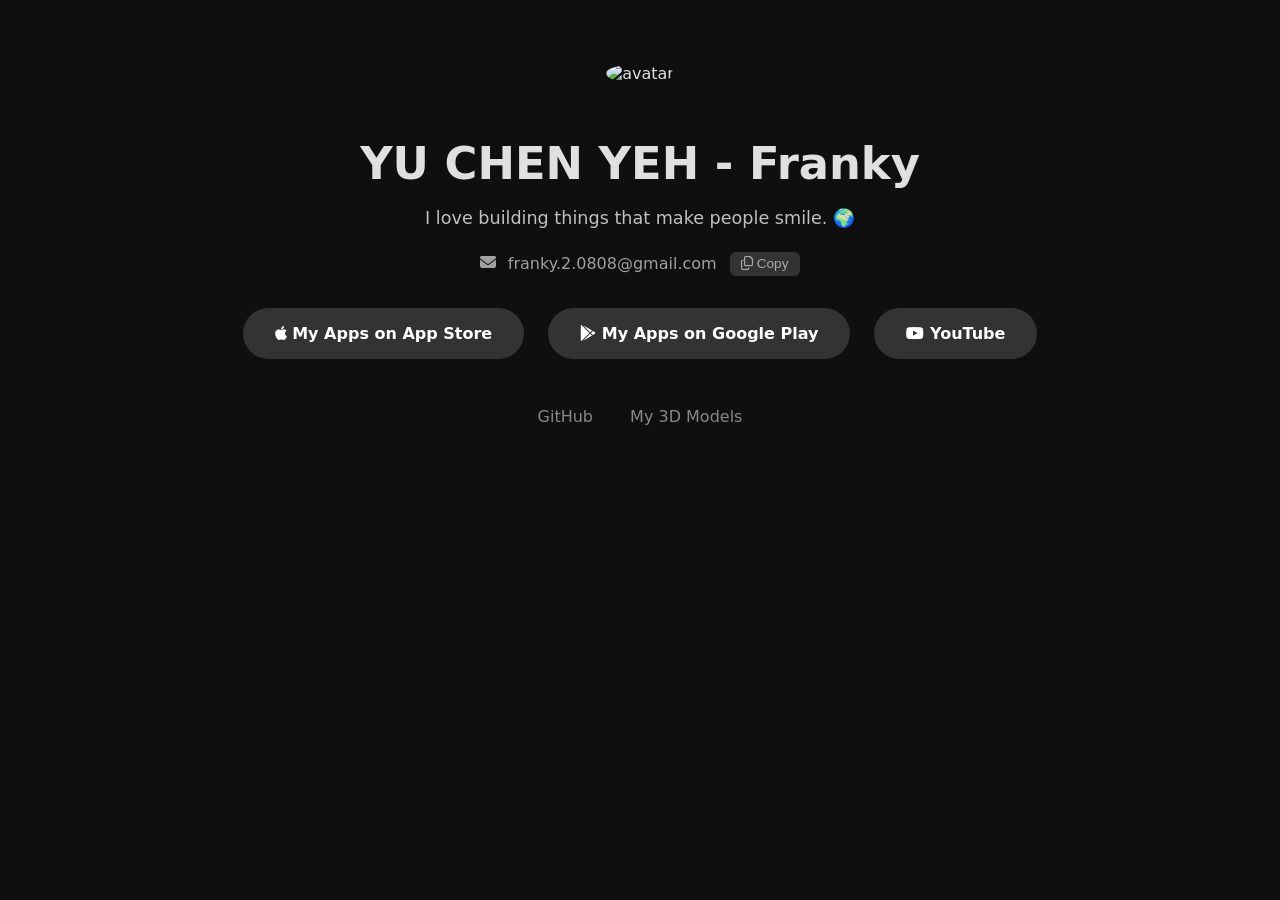
==== index.html @ 27834a2b "更新首頁連結，新增 App Store 和 Google Play 的按鈕，調整社交媒體連結樣式" ====
<!DOCTYPE html>
<html lang="en">
<head>
  <meta charset="UTF-8" />
  <meta name="viewport" content="width=device-width, initial-scale=1.0"/>
  <link rel="icon" type="image/x-icon" href="favicon.ico">
  <!-- PNG 格式 (建議加入) -->
  <link rel="icon" type="image/png" sizes="32x32" href="favicon-32x32.png">
  <link rel="icon" type="image/png" sizes="16x16" href="favicon-16x16.png">
  <title>YU CHEN YEH - Franky</title>
  <link rel="stylesheet" href="https://cdnjs.cloudflare.com/ajax/libs/font-awesome/6.5.0/css/all.min.css"/>

  <link rel="stylesheet" href="main.css"/>
</head>
<body>
  <div class="container">
    <img src="https://github.com/YU-CHEN-YEH-Franky.png" alt="avatar" width="180" style="border-radius:50%; margin-bottom:1.5rem;">
    <h1>YU CHEN YEH - Franky</h1>
    <p style="color:#c0c0c0; font-size:1.1rem; margin-bottom:1.5rem;">I love building things that make people smile. 🌍</p>

    <p style="color:#a0a0a0; font-size:1rem; margin-bottom:1.5rem;">
      <i class="fa-solid fa-envelope" style="margin-right:0.4rem;"></i>
      <span id="email-text">franky.2.0808@gmail.com</span>
      <button class="copy-btn" onclick="copyEmail()"><i class="fa-regular fa-copy"></i> Copy</button>
    </p>

    <div class="links">
      <a href="https://apps.apple.com/developer/yu-chen-yeh/id1674576975" class="btn" target="_blank" rel="noopener noreferrer"><i class="fa-brands fa-apple"></i> My Apps on App Store</a>
      <a href="https://play.google.com/store/apps/developer?id=YU+CHEN+YEH+Apps" class="btn" target="_blank" rel="noopener noreferrer"><i class="fa-brands fa-google-play"></i> My Apps on Google Play</a>
      <a href="https://www.youtube.com/channel/UCaZsGCzu3SZpq3bUerm9DZA" class="btn" target="_blank" rel="noopener noreferrer"><i class="fa-brands fa-youtube"></i> YouTube</a>
      <!-- <a href="show_all_app.html" class="btn"><i class="fa-solid fa-mobile-screen"></i> Apps </a> -->
    </div>

    <div style="margin-top:3rem;">
      <a href="https://github.com/yu-chen-yeh-franky" target="_blank" class="social">GitHub</a>
      <a href="https://www.printables.com/@YUCHENYEHFra_4574192" target="_blank" class="social">My 3D Models</a>
    </div>

  </div>
  <script>
    function copyEmail() {
      const email = document.getElementById('email-text').textContent;
      navigator.clipboard.writeText(email).then(() => {
        const btn = document.querySelector('.copy-btn');
        btn.innerHTML = '<i class="fa-solid fa-check"></i> Copied';
        setTimeout(() => { btn.innerHTML = '<i class="fa-regular fa-copy"></i> Copy'; }, 2000);
      });
    }
  </script>
</body>
</html>
---- main.css ----
html { height: 100%; overflow-y: auto; -webkit-overflow-scrolling: touch; }
body {
	font-family: system-ui, sans-serif;
	margin:0; padding:0;
	background:#0f0f0f;
	color:#e0e0e0;
	min-height: 100%;
	overflow-x: hidden;
	position: relative;
}
.container {
	max-width:800px;
	margin:0 auto;
	padding:4rem 1rem;
	text-align:center;
}
h1 { font-size:3.5rem; margin-bottom:0.5rem; }
.tagline { font-size:1.4rem; color:#a0a0a0; margin-bottom:2rem; }
.links { display:flex; flex-wrap:wrap; justify-content:center; gap:1.5rem; margin:2rem 0; }
.social { font-size:1rem; margin:0 1rem; color:#888; text-decoration:none; }
.social:hover { color:white; }
.copy-btn { background:#333; border:none; color:#aaa; padding:0.3rem 0.7rem; border-radius:6px; cursor:pointer; font-size:0.85rem; margin-left:0.5rem; transition:0.2s; }
.copy-btn:hover { background:#555; color:white; }

.btn { background:#333; color:white; padding:1rem 2rem; border-radius:50px; text-decoration:none; font-weight:bold; transition:0.3s; }
.btn:hover { background:#555; transform:translateY(-3px); }

.container {
	max-width: 1200px;
	margin: 0 auto;
	padding: 4rem 1rem;
	text-align: center;
}
h1 {
	font-size: 2.8rem;
	margin-bottom: 0.5rem;
}
.subtitle {
	font-size: 1.3rem;
	color: #a0a0a0;
	margin-bottom: 3rem;
}
.app-grid {
	display: grid;
	grid-template-columns: repeat(2, 1fr);
	gap: 1.8rem;
	margin-top: 2rem;
}
@media (max-width: 850px) {
	.app-grid {
		grid-template-columns: 1fr;
	}
}
.app-card {
	background: #1a1a1a;
	border-radius: 16px;
	padding: 1.5rem;
	text-align: left;
	transition: 0.2s;
	display: flex;
	align-items: center;
}
.app-card:hover {
	transform: translateY(-4px);
	background: #222;
}
.app-icon {
	width: 80px;
	height: 80px;
	border-radius: 18px;
	object-fit: cover;
	margin-right: 1rem;
}
.app-name {
	font-size: 1.35rem;
	margin: 0.5rem 0 0.3rem;
	color: #fff;
}
.app-desc {
	color: #b0b0b0;
	font-size: 0.98rem;
	line-height: 1.5;
	margin-bottom: 1.2rem;
}
.app-link {
	color: #4da6ff;
	text-decoration: none;
	font-weight: 500;
	display: inline-flex;
	align-items: center;
	gap: 0.4rem;
}
.app-link:hover {
	color: #80c0ff;
}
.back-btn {
	display: inline-flex;
	align-items: center;
	gap: 0.5rem;
	color: #888;
	text-decoration: none;
	margin-bottom: 2rem;
	font-size: 1.05rem;
	padding: 0.5rem 1.2rem;
	border-radius: 8px;
	transition:
		background 0.2s,
		color 0.2s;
}
.back-btn:hover,
.back-btn:focus {
	color: #fff;
	background: #222;
	outline: none;
}
.app-tags {
	margin-top: 0.2rem;
}
.app-tag {
	display: inline-block;
	background: #2a2a2a;
	color: #4da6ff;
	border-radius: 8px;
	font-size: 0.85rem;
	padding: 0.18em 0.8em;
	margin-right: 0.5em;
	margin-bottom: 0.2em;
	font-weight: 500;
	letter-spacing: 0.02em;
}
.app-tag-gray {
	display: inline-block;
	background: #2a2a2a;
	color: #c3c3c4;
	border-radius: 8px;
	font-size: 0.85rem;
	padding: 0.18em 0.8em;
	margin-right: 0.5em;
	margin-bottom: 0.2em;
	font-weight: 500;
	letter-spacing: 0.02em;
}

.description {
	font-size: 1.15rem;
	line-height: 1.7;
	color: #c0c0c0;
	max-width: 620px;
	margin: 0 auto 3rem;
}

.back-link {
	display: inline-flex;
	align-items: center;
	gap: 0.5rem;
	color: #888;
	text-decoration: none;
	margin-bottom: 3rem;
	font-size: 1rem;
}
.back-link:hover { color: #ccc; }
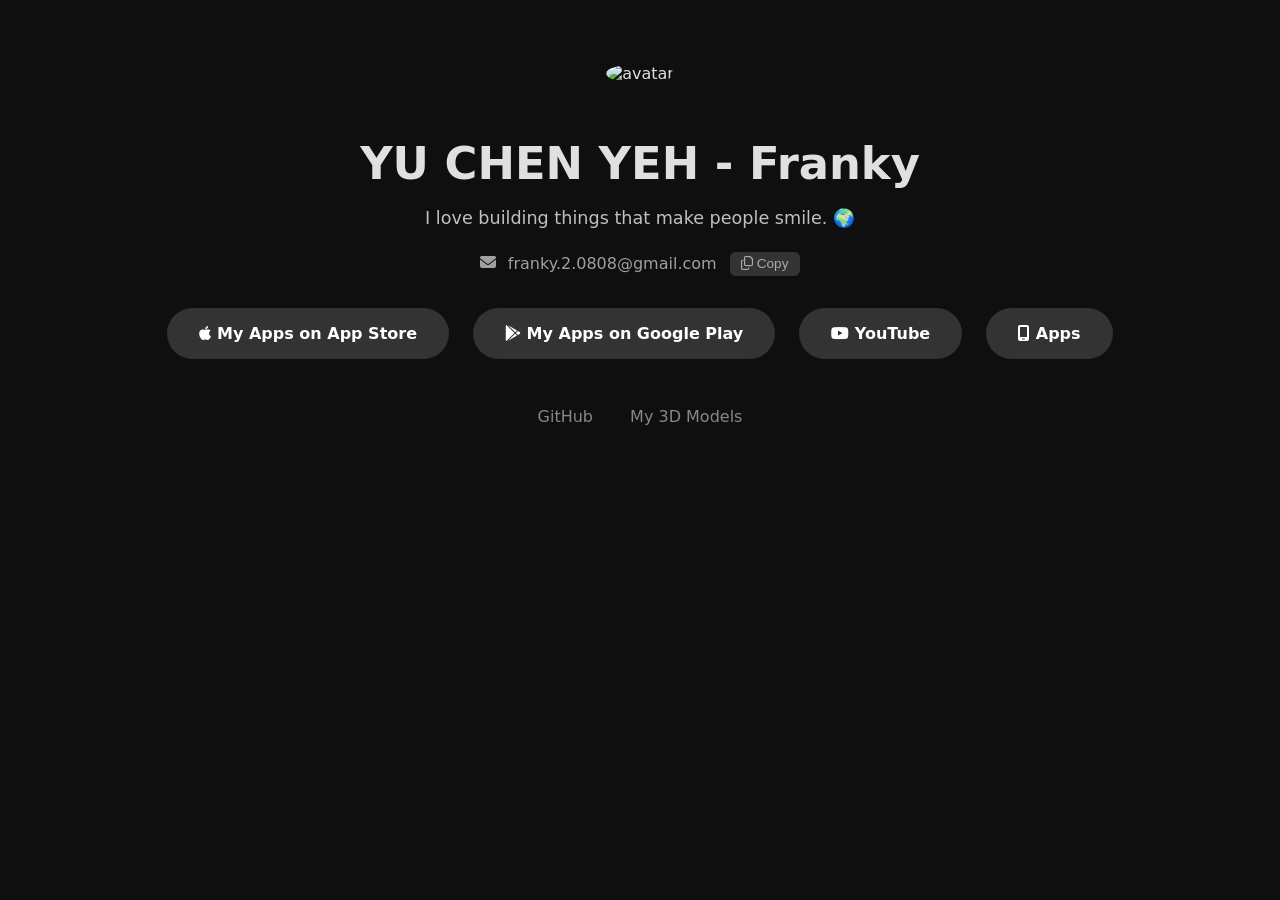
==== commit 0e27e436: "更新 VibeCraft Timer 頁面的 FAQ 區塊，調整問題與答案以提供更清晰的資訊；修正首頁的應用程式連結，並啟用顯示所有應用程式的按鈕" ====
--- a/index.html
+++ b/index.html
@@ -28,7 +28,7 @@
       <a href="https://apps.apple.com/developer/yu-chen-yeh/id1674576975" class="btn" target="_blank" rel="noopener noreferrer"><i class="fa-brands fa-apple"></i> My Apps on App Store</a>
       <a href="https://play.google.com/store/apps/developer?id=YU+CHEN+YEH+Apps" class="btn" target="_blank" rel="noopener noreferrer"><i class="fa-brands fa-google-play"></i> My Apps on Google Play</a>
       <a href="https://www.youtube.com/channel/UCaZsGCzu3SZpq3bUerm9DZA" class="btn" target="_blank" rel="noopener noreferrer"><i class="fa-brands fa-youtube"></i> YouTube</a>
-      <!-- <a href="show_all_app.html" class="btn"><i class="fa-solid fa-mobile-screen"></i> Apps </a> -->
+      <a href="show_all_app.html" class="btn"><i class="fa-solid fa-mobile-screen"></i> Apps </a>
     </div>
 
     <div style="margin-top:3rem;">
--- a/main.css
+++ b/main.css
@@ -160,5 +160,54 @@
 }
 .back-link:hover { color: #ccc; }
 
-
-
+/* FAQ Section */
+.faq-section {
+  max-width: 680px;
+  margin: 3rem auto 0;
+  text-align: left;
+}
+.faq-title {
+  font-size: 1.8rem;
+  margin-bottom: 1.5rem;
+  text-align: center;
+  color: #fff;
+}
+.faq-item {
+  border-bottom: 1px solid #2a2a2a;
+}
+.faq-question {
+  width: 100%;
+  background: none;
+  border: none;
+  color: #e0e0e0;
+  font-size: 1.05rem;
+  font-weight: 600;
+  text-align: left;
+  padding: 1.1rem 0.2rem;
+  cursor: pointer;
+  display: flex;
+  justify-content: space-between;
+  align-items: center;
+  gap: 1rem;
+  transition: color 0.2s;
+}
+.faq-question:hover { color: #fff; }
+.faq-icon {
+  flex-shrink: 0;
+  transition: transform 0.25s;
+  color: #888;
+}
+.faq-icon.rotated { transform: rotate(180deg); }
+.faq-answer {
+  max-height: 0;
+  overflow: hidden;
+  color: #b0b0b0;
+  font-size: 1rem;
+  line-height: 1.7;
+  transition: max-height 0.3s ease, padding 0.3s ease;
+  padding: 0 0.2rem;
+}
+.faq-answer.open {
+  max-height: 300px;
+  padding: 0 0.2rem 1.1rem;
+}
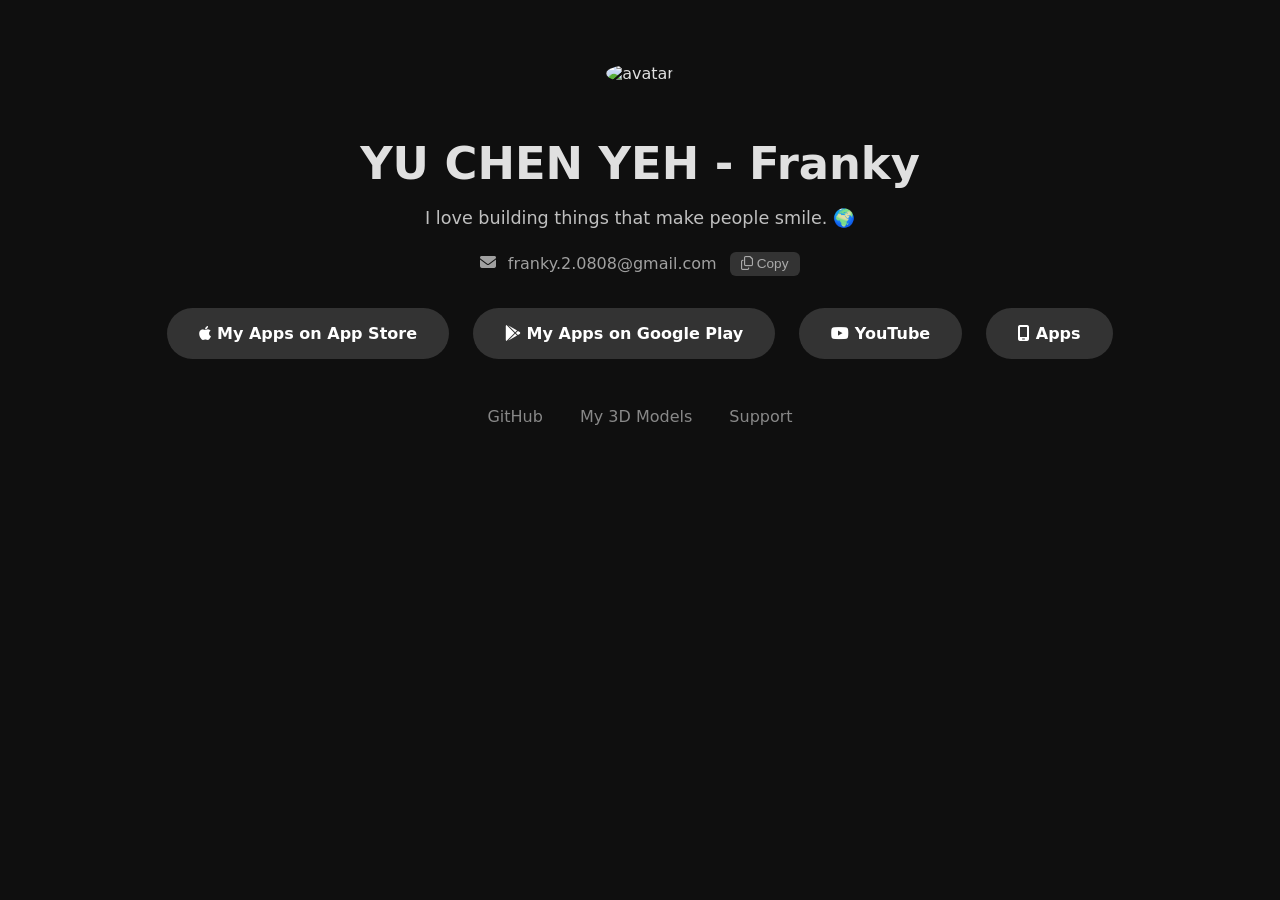
==== commit c492c973: "新增支援頁面連結至首頁，以提供使用者更多資源" ====
--- a/index.html
+++ b/index.html
@@ -34,6 +34,7 @@
     <div style="margin-top:3rem;">
       <a href="https://github.com/yu-chen-yeh-franky" target="_blank" class="social">GitHub</a>
       <a href="https://www.printables.com/@YUCHENYEHFra_4574192" target="_blank" class="social">My 3D Models</a>
+      <a href="support.html" class="social">Support</a>
     </div>
 
   </div>
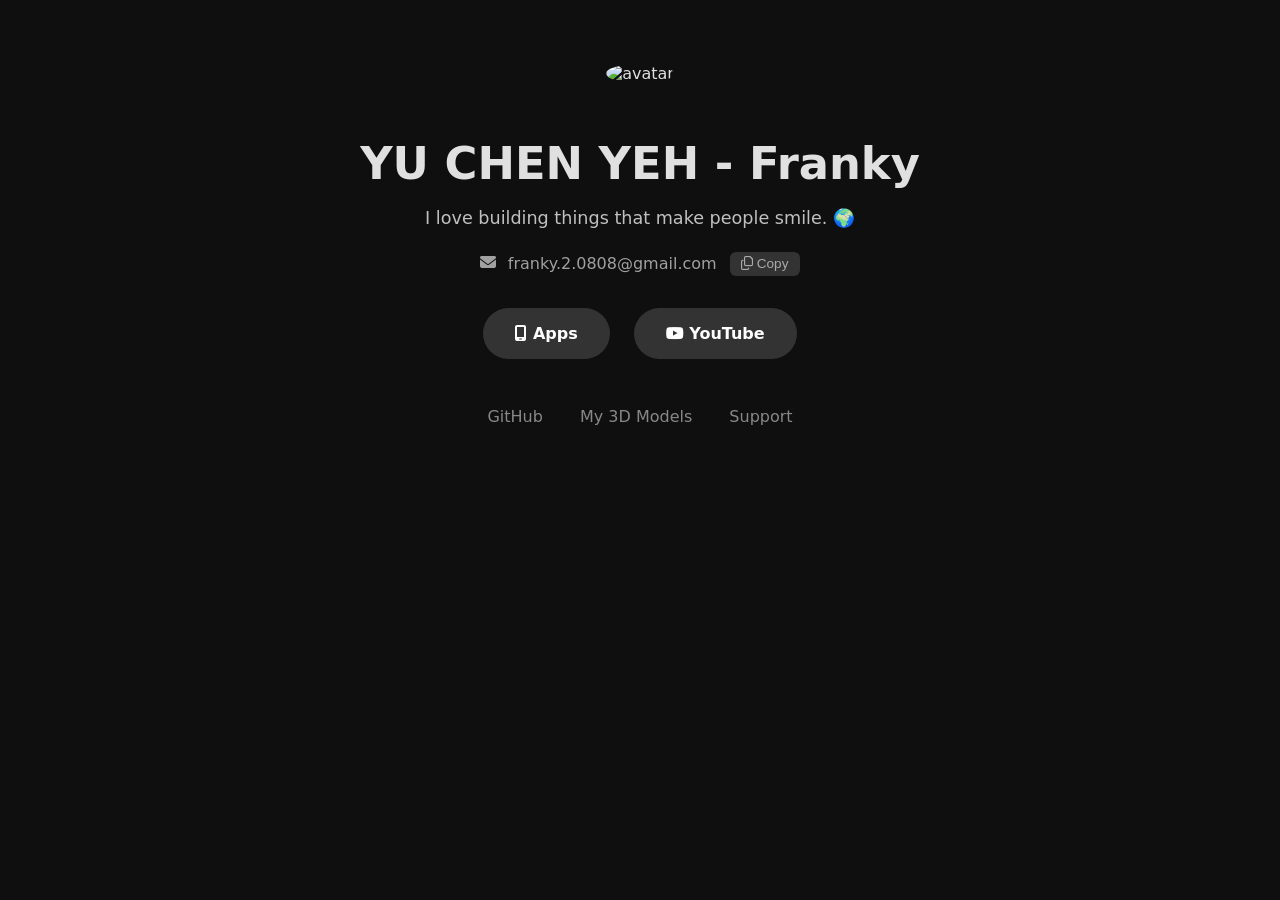
==== commit b90f82d8: "新增 Princess Card Trick 頁面，包含應用程式下載連結、常見問題及解答，並更新顯示樣式" ====
--- a/index.html
+++ b/index.html
@@ -25,10 +25,8 @@
     </p>
 
     <div class="links">
-      <a href="https://apps.apple.com/developer/yu-chen-yeh/id1674576975" class="btn" target="_blank" rel="noopener noreferrer"><i class="fa-brands fa-apple"></i> My Apps on App Store</a>
-      <a href="https://play.google.com/store/apps/developer?id=YU+CHEN+YEH+Apps" class="btn" target="_blank" rel="noopener noreferrer"><i class="fa-brands fa-google-play"></i> My Apps on Google Play</a>
+      <a href="show_all_app.html" class="btn"><i class="fa-solid fa-mobile-screen"></i> Apps </a>
       <a href="https://www.youtube.com/channel/UCaZsGCzu3SZpq3bUerm9DZA" class="btn" target="_blank" rel="noopener noreferrer"><i class="fa-brands fa-youtube"></i> YouTube</a>
-      <a href="show_all_app.html" class="btn"><i class="fa-solid fa-mobile-screen"></i> Apps </a>
     </div>
 
     <div style="margin-top:3rem;">
--- a/main.css
+++ b/main.css
@@ -46,6 +46,9 @@
 	gap: 1.8rem;
 	margin-top: 2rem;
 }
+.app-grid > a {
+	display: flex;
+}
 @media (max-width: 850px) {
 	.app-grid {
 		grid-template-columns: 1fr;
@@ -58,7 +61,8 @@
 	text-align: left;
 	transition: 0.2s;
 	display: flex;
-	align-items: center;
+	align-items: flex-start;
+	flex: 1;
 }
 .app-card:hover {
 	transform: translateY(-4px);
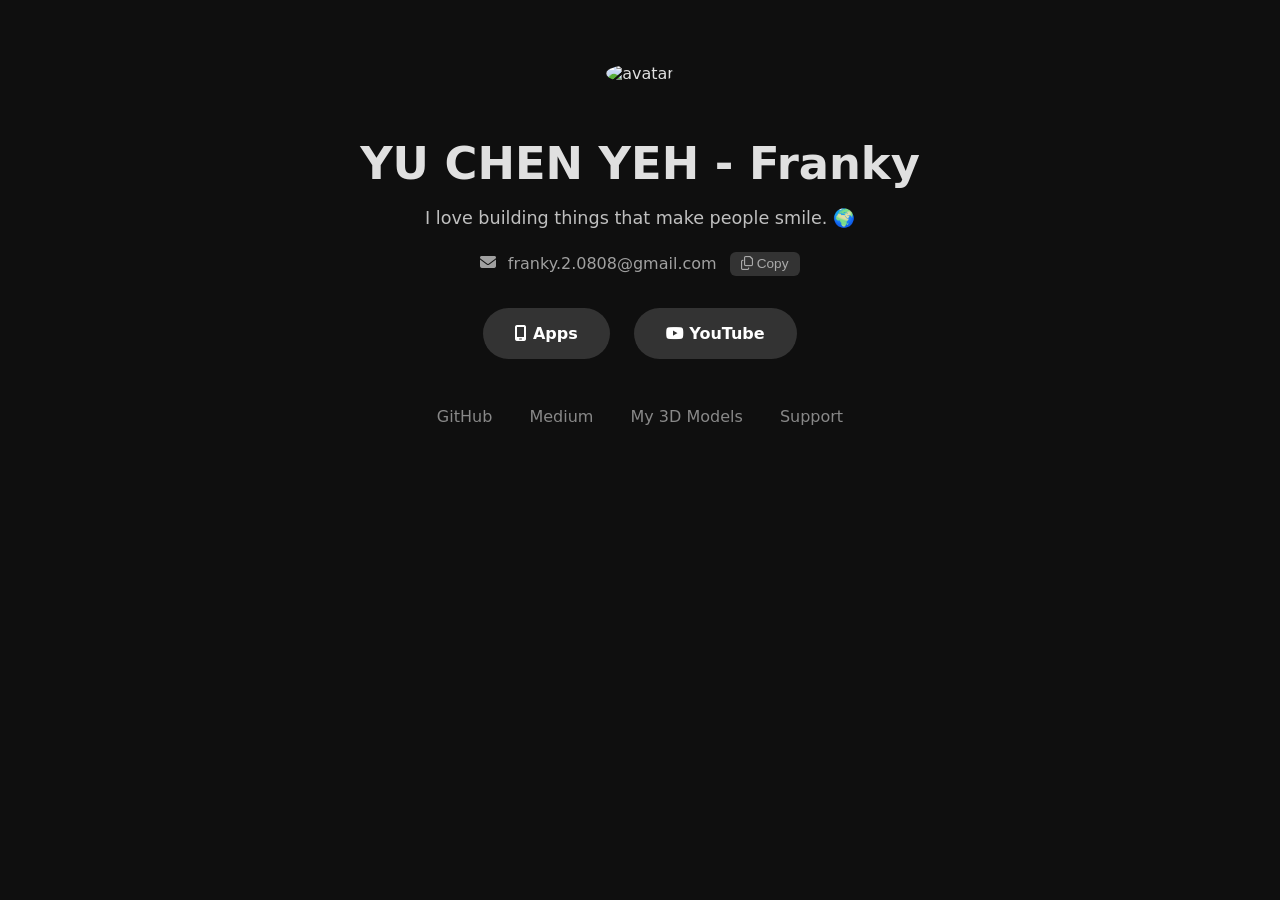
==== commit 7ce485f2: "新增支援medium連結" ====
--- a/index.html
+++ b/index.html
@@ -10,7 +10,7 @@
   <title>YU CHEN YEH - Franky</title>
   <link rel="stylesheet" href="https://cdnjs.cloudflare.com/ajax/libs/font-awesome/6.5.0/css/all.min.css"/>
 
-  <link rel="stylesheet" href="main.css"/>
+  <link rel="stylesheet" href="main.css?v=2"/>
 </head>
 <body>
   <div class="container">
@@ -31,6 +31,7 @@
 
     <div style="margin-top:3rem;">
       <a href="https://github.com/yu-chen-yeh-franky" target="_blank" class="social">GitHub</a>
+      <a href="https://medium.com/@franky.2.0808" target="_blank" class="social">Medium</a>
       <a href="https://www.printables.com/@YUCHENYEHFra_4574192" target="_blank" class="social">My 3D Models</a>
       <a href="support.html" class="social">Support</a>
     </div>
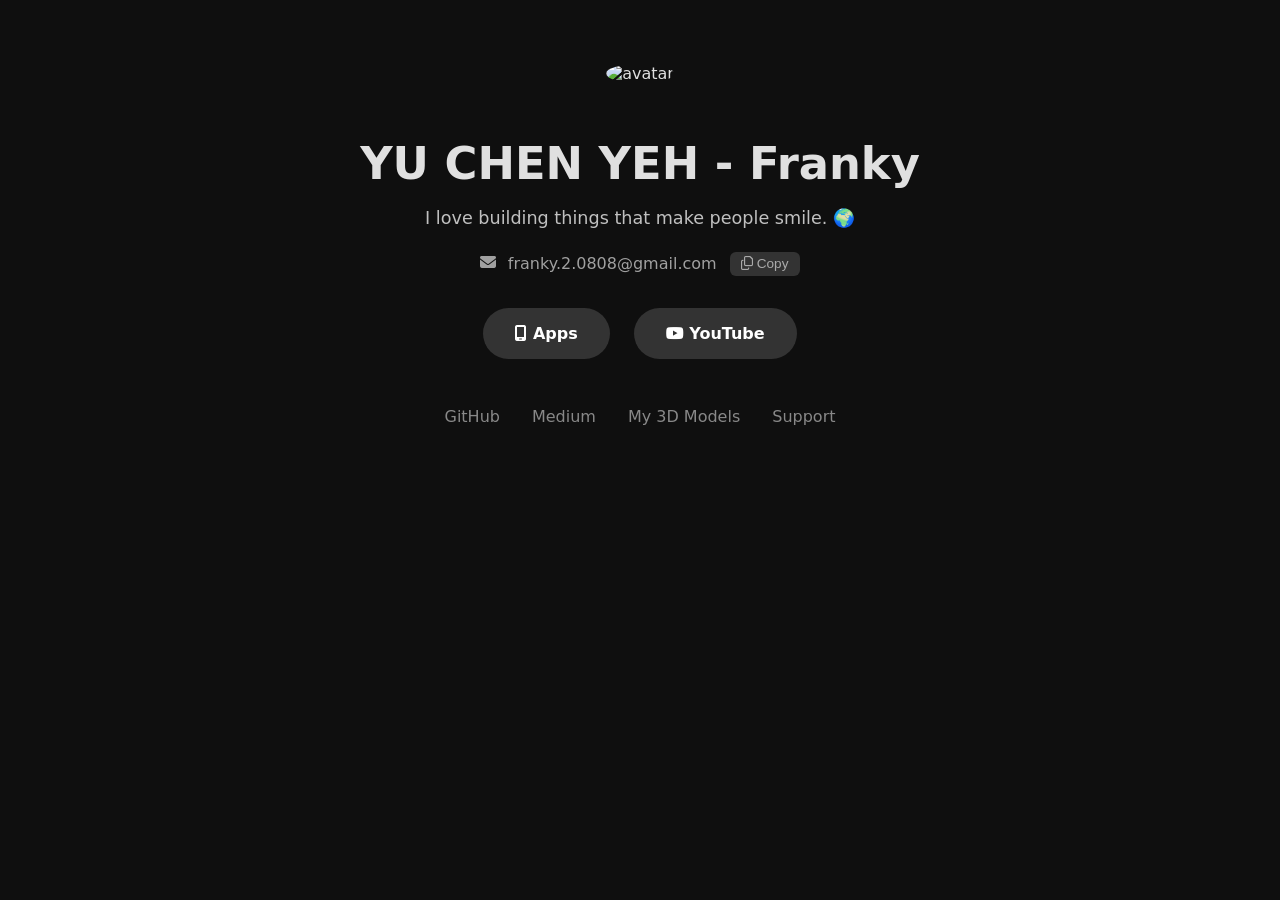
==== commit 0bba9ed6: "更新 CSS 樣式以改善社交連結的排版，並修正 main.css 的版本號" ====
--- a/index.html
+++ b/index.html
@@ -10,7 +10,7 @@
   <title>YU CHEN YEH - Franky</title>
   <link rel="stylesheet" href="https://cdnjs.cloudflare.com/ajax/libs/font-awesome/6.5.0/css/all.min.css"/>
 
-  <link rel="stylesheet" href="main.css?v=2"/>
+  <link rel="stylesheet" href="main.css?v=3572"/>
 </head>
 <body>
   <div class="container">
@@ -29,7 +29,7 @@
       <a href="https://www.youtube.com/channel/UCaZsGCzu3SZpq3bUerm9DZA" class="btn" target="_blank" rel="noopener noreferrer"><i class="fa-brands fa-youtube"></i> YouTube</a>
     </div>
 
-    <div style="margin-top:3rem;">
+    <div class="social-links">
       <a href="https://github.com/yu-chen-yeh-franky" target="_blank" class="social">GitHub</a>
       <a href="https://medium.com/@franky.2.0808" target="_blank" class="social">Medium</a>
       <a href="https://www.printables.com/@YUCHENYEHFra_4574192" target="_blank" class="social">My 3D Models</a>
--- a/main.css
+++ b/main.css
@@ -17,8 +17,25 @@
 h1 { font-size:3.5rem; margin-bottom:0.5rem; }
 .tagline { font-size:1.4rem; color:#a0a0a0; margin-bottom:2rem; }
 .links { display:flex; flex-wrap:wrap; justify-content:center; gap:1.5rem; margin:2rem 0; }
-.social { font-size:1rem; margin:0 1rem; color:#888; text-decoration:none; }
+.social-links {
+	margin-top: 3rem;
+	display: flex;
+	flex-wrap: wrap;
+	justify-content: center;
+	align-items: center;
+	gap: 0.5rem 2rem;
+}
+.social { font-size:1rem; color:#888; text-decoration:none; white-space:nowrap; }
 .social:hover { color:white; }
+
+@media (max-width: 480px) {
+	.social-links {
+		flex-direction: column;
+		gap: 1.2rem;
+		margin-top: 2.5rem;
+	}
+	.social { font-size: 1.05rem; }
+}
 .copy-btn { background:#333; border:none; color:#aaa; padding:0.3rem 0.7rem; border-radius:6px; cursor:pointer; font-size:0.85rem; margin-left:0.5rem; transition:0.2s; }
 .copy-btn:hover { background:#555; color:white; }
 
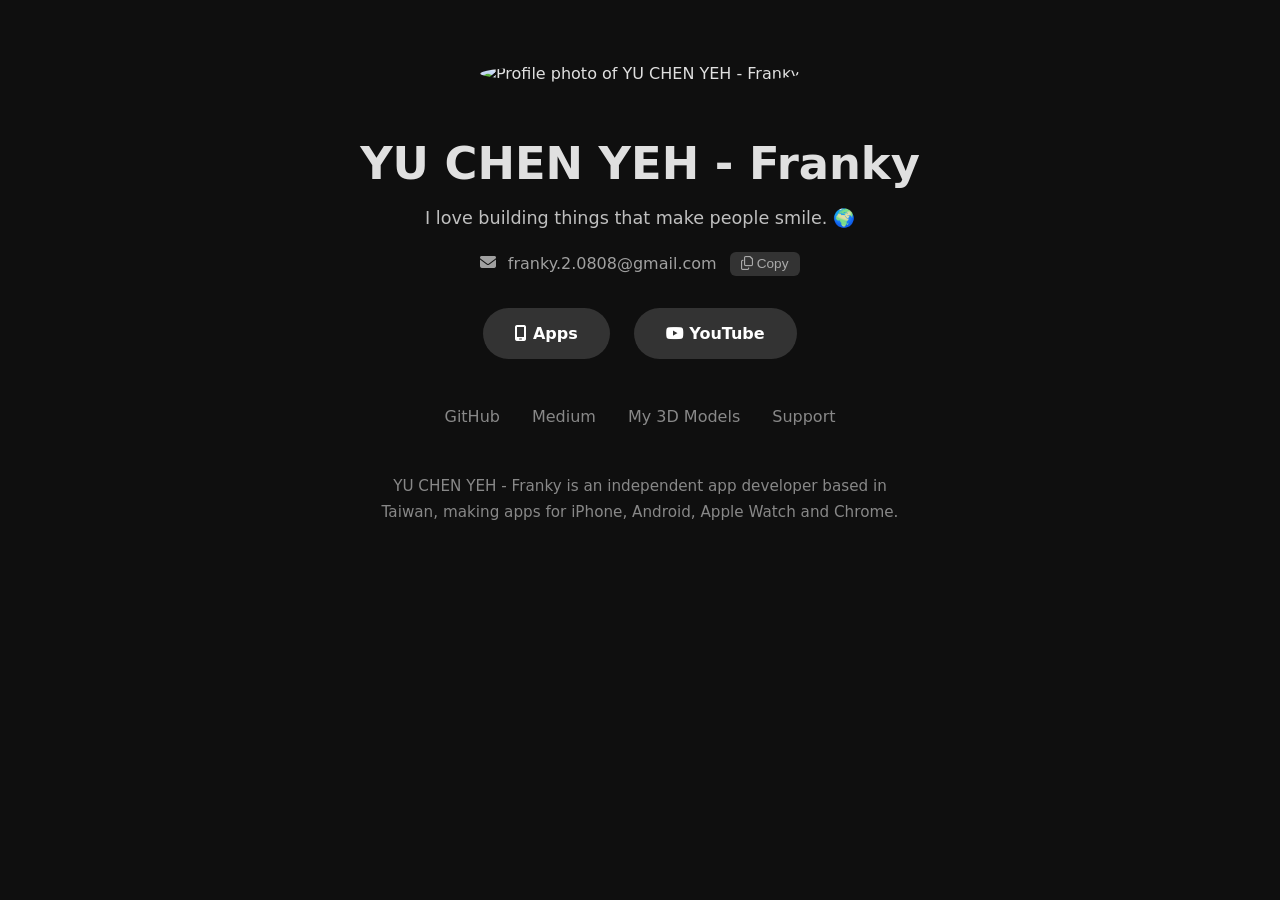
==== commit 6a59ad37: "優化首頁 SEO 與 AI 可讀性：新增 meta description、canonical、Open Graph/Twitter 標籤與 WebSite/ProfilePage/Person 結構" ====
--- a/index.html
+++ b/index.html
@@ -3,18 +3,87 @@
 <head>
   <meta charset="UTF-8" />
   <meta name="viewport" content="width=device-width, initial-scale=1.0"/>
+  <title>YU CHEN YEH - Franky | Independent App Developer</title>
+  <meta name="description" content="YU CHEN YEH - Franky is an independent app developer based in Taiwan, making apps for iPhone, Android, Apple Watch and Chrome." />
+  <meta name="author" content="YU CHEN YEH - Franky" />
+  <meta name="robots" content="index, follow, max-image-preview:large, max-snippet:-1, max-video-preview:-1" />
+  <meta name="theme-color" content="#0f0f0f" />
+  <link rel="canonical" href="https://yu-chen-yeh-franky.github.io/" />
+
+  <meta property="og:type" content="website" />
+  <meta property="og:site_name" content="YU CHEN YEH - Franky" />
+  <meta property="og:locale" content="en_US" />
+  <meta property="og:title" content="YU CHEN YEH - Franky | Independent App Developer" />
+  <meta property="og:description" content="YU CHEN YEH - Franky is an independent app developer based in Taiwan, making apps for iPhone, Android, Apple Watch and Chrome." />
+  <meta property="og:url" content="https://yu-chen-yeh-franky.github.io/" />
+  <meta property="og:image" content="https://github.com/YU-CHEN-YEH-Franky.png" />
+  <meta property="og:image:width" content="460" />
+  <meta property="og:image:height" content="460" />
+  <meta property="og:image:alt" content="Profile photo of YU CHEN YEH - Franky" />
+  <meta name="twitter:card" content="summary" />
+  <meta name="twitter:title" content="YU CHEN YEH - Franky | Independent App Developer" />
+  <meta name="twitter:description" content="YU CHEN YEH - Franky is an independent app developer based in Taiwan, making apps for iPhone, Android, Apple Watch and Chrome." />
+  <meta name="twitter:image" content="https://github.com/YU-CHEN-YEH-Franky.png" />
+
+  <script type="application/ld+json">
+  {
+    "@context": "https://schema.org",
+    "@graph": [
+      {
+        "@type": "WebSite",
+        "@id": "https://yu-chen-yeh-franky.github.io/#website",
+        "url": "https://yu-chen-yeh-franky.github.io/",
+        "name": "YU CHEN YEH - Franky",
+        "alternateName": ["YU CHEN YEH", "YU CHEN YEH Apps"],
+        "inLanguage": "en",
+        "publisher": { "@id": "https://yu-chen-yeh-franky.github.io/#person" }
+      },
+      {
+        "@type": "ProfilePage",
+        "@id": "https://yu-chen-yeh-franky.github.io/",
+        "url": "https://yu-chen-yeh-franky.github.io/",
+        "name": "YU CHEN YEH - Franky | Independent App Developer",
+        "inLanguage": "en",
+        "dateCreated": "2026-03-02",
+        "dateModified": "2026-11-10",
+        "isPartOf": { "@id": "https://yu-chen-yeh-franky.github.io/#website" },
+        "mainEntity": { "@id": "https://yu-chen-yeh-franky.github.io/#person" }
+      },
+      {
+        "@type": "Person",
+        "@id": "https://yu-chen-yeh-franky.github.io/#person",
+        "name": "YU CHEN YEH - Franky",
+        "alternateName": ["YU CHEN YEH", "Franky", "YU CHEN YEH Apps"],
+        "description": "Independent app developer based in Taiwan, making apps for iPhone, Android, Apple Watch and Chrome.",
+        "jobTitle": "Independent app developer",
+        "url": "https://yu-chen-yeh-franky.github.io/",
+        "image": "https://github.com/YU-CHEN-YEH-Franky.png",
+        "email": "franky.2.0808@gmail.com",
+        "address": { "@type": "PostalAddress", "addressCountry": "TW" },
+        "sameAs": [
+          "https://github.com/yu-chen-yeh-franky",
+          "https://www.youtube.com/channel/UCaZsGCzu3SZpq3bUerm9DZA",
+          "https://medium.com/@franky.2.0808",
+          "https://www.printables.com/@YUCHENYEHFra_4574192",
+          "https://apps.apple.com/developer/yu-chen-yeh/id1674576975",
+          "https://play.google.com/store/apps/developer?id=YU+CHEN+YEH+Apps"
+        ]
+      }
+    ]
+  }
+  </script>
+
   <link rel="icon" type="image/x-icon" href="favicon.ico">
   <!-- PNG 格式 (建議加入) -->
   <link rel="icon" type="image/png" sizes="32x32" href="favicon-32x32.png">
   <link rel="icon" type="image/png" sizes="16x16" href="favicon-16x16.png">
-  <title>YU CHEN YEH - Franky</title>
   <link rel="stylesheet" href="https://cdnjs.cloudflare.com/ajax/libs/font-awesome/6.5.0/css/all.min.css"/>
 
   <link rel="stylesheet" href="main.css?v=3572"/>
 </head>
 <body>
-  <div class="container">
-    <img src="https://github.com/YU-CHEN-YEH-Franky.png" alt="avatar" width="180" style="border-radius:50%; margin-bottom:1.5rem;">
+  <main class="container">
+    <img src="https://github.com/YU-CHEN-YEH-Franky.png" alt="Profile photo of YU CHEN YEH - Franky" width="180" height="180" style="border-radius:50%; margin-bottom:1.5rem;">
     <h1>YU CHEN YEH - Franky</h1>
     <p style="color:#c0c0c0; font-size:1.1rem; margin-bottom:1.5rem;">I love building things that make people smile. 🌍</p>
 
@@ -26,17 +95,18 @@
 
     <div class="links">
       <a href="show_all_app.html" class="btn"><i class="fa-solid fa-mobile-screen"></i> Apps </a>
-      <a href="https://www.youtube.com/channel/UCaZsGCzu3SZpq3bUerm9DZA" class="btn" target="_blank" rel="noopener noreferrer"><i class="fa-brands fa-youtube"></i> YouTube</a>
+      <a href="https://www.youtube.com/channel/UCaZsGCzu3SZpq3bUerm9DZA" class="btn" target="_blank" rel="me noopener noreferrer"><i class="fa-brands fa-youtube"></i> YouTube</a>
     </div>
 
     <div class="social-links">
-      <a href="https://github.com/yu-chen-yeh-franky" target="_blank" class="social">GitHub</a>
-      <a href="https://medium.com/@franky.2.0808" target="_blank" class="social">Medium</a>
-      <a href="https://www.printables.com/@YUCHENYEHFra_4574192" target="_blank" class="social">My 3D Models</a>
+      <a href="https://github.com/yu-chen-yeh-franky" target="_blank" rel="me noopener" class="social">GitHub</a>
+      <a href="https://medium.com/@franky.2.0808" target="_blank" rel="me noopener" class="social">Medium</a>
+      <a href="https://www.printables.com/@YUCHENYEHFra_4574192" target="_blank" rel="me noopener" class="social">My 3D Models</a>
       <a href="support.html" class="social">Support</a>
     </div>
 
-  </div>
+    <p style="color:#888; font-size:0.95rem; line-height:1.7; max-width:520px; margin:3rem auto 0;">YU CHEN YEH - Franky is an independent app developer based in Taiwan, making apps for iPhone, Android, Apple Watch and Chrome.</p>
+  </main>
   <script>
     function copyEmail() {
       const email = document.getElementById('email-text').textContent;
